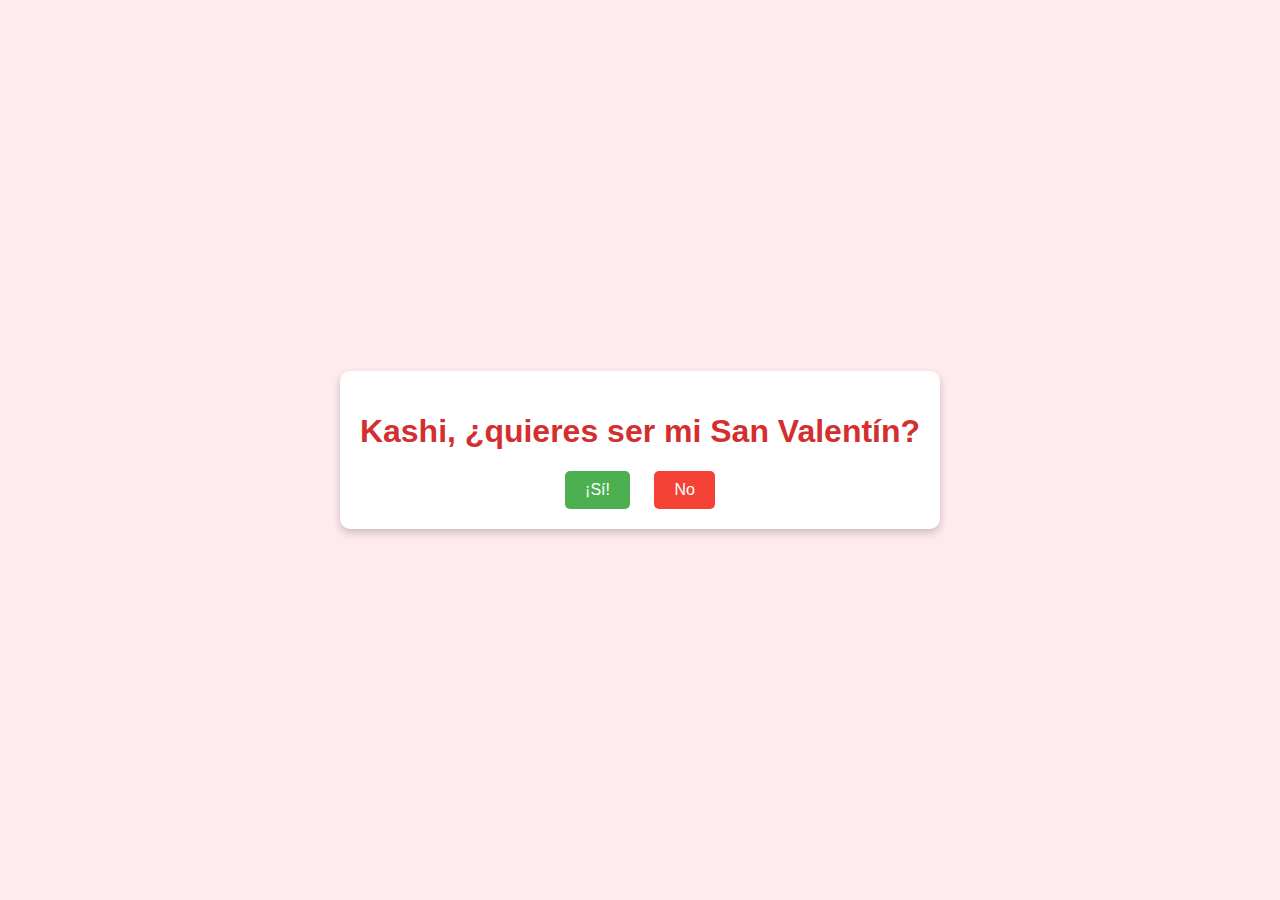
==== sanvalentin.html @ 87d88ce1 "Primer commit" ====
<!DOCTYPE html>
<html lang="es">
<head>
  <meta charset="UTF-8">
  <meta name="viewport" content="width=device-width, initial-scale=1.0">
  <title>¿Quieres ser mi San Valentín, Kashi?</title>
<link rel="stylesheet" href="sanvalentin.css">
</head>
<body>
  <!-- Agregar el audio -->
  <audio autoplay loop>
    <source src="audio/audio1.mp3" type="audio/mpeg">
    Tu navegador no soporta la reproducción de audio.
  </audio>

  <div class="container">
    <h1>Kashi, ¿quieres ser mi San Valentín?</h1>
    <div class="buttons">
      <button id="si">¡Sí!</button>
      <button id="no">No</button>
    </div>
  </div>
<script src="sanvalentin.js"></script>
</body>
</html>
---- sanvalentin.css ----
body {
    font-family: Arial, sans-serif;
    background-color: #ffebee;
    display: flex;
    justify-content: center;
    align-items: center;
    height: 100vh;
    margin: 0;
  }
  .container {
    text-align: center;
    background-color: white;
    padding: 20px;
    border-radius: 10px;
    box-shadow: 0 4px 8px rgba(0, 0, 0, 0.2);
  }
  h1 {
    color: #d32f2f;
  }
  .buttons {
    margin-top: 20px;
  }
  button {
    padding: 10px 20px;
    font-size: 16px;
    border: none;
    border-radius: 5px;
    cursor: pointer;
    margin: 0 10px;
  }
  #si {
    background-color: #4caf50;
    color: white;
  }
  #no {
    background-color: #f44336;
    color: white;
  }
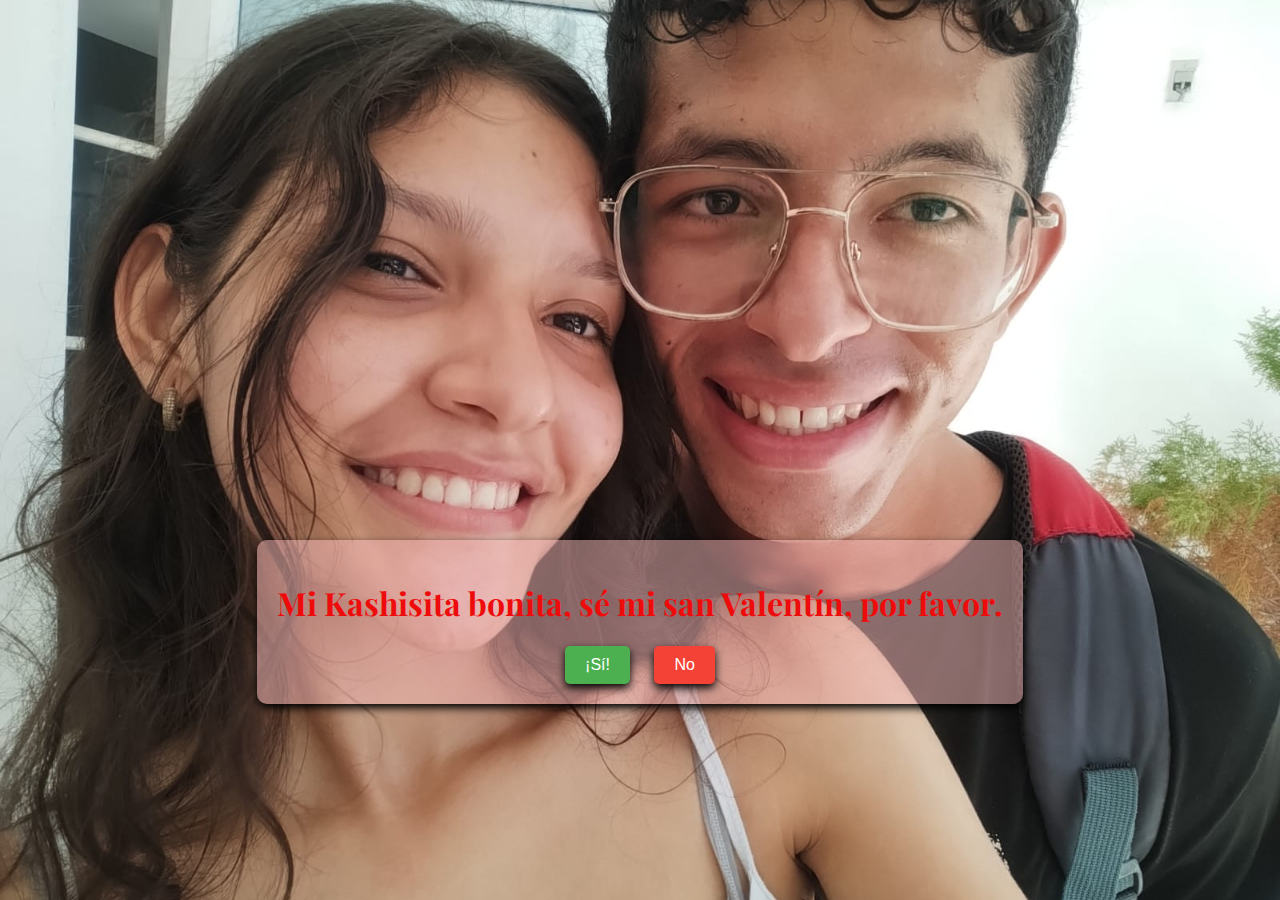
==== commit b806772f: "Ultimos cambios" ====
--- a/sanvalentin.html
+++ b/sanvalentin.html
@@ -1,25 +1,32 @@
 <!DOCTYPE html>
 <html lang="es">
+
 <head>
   <meta charset="UTF-8">
   <meta name="viewport" content="width=device-width, initial-scale=1.0">
   <title>¿Quieres ser mi San Valentín, Kashi?</title>
+  <link rel="stylesheet" href="sanvalentin.css">
+</head>
+
 <link rel="stylesheet" href="sanvalentin.css">
-</head>
+
 <body>
-  <!-- Agregar el audio -->
-  <audio autoplay loop>
-    <source src="audio/audio1.mp3" type="audio/mpeg">
-    Tu navegador no soporta la reproducción de audio.
-  </audio>
+
+  <div>
+    <audio loop>
+      <source src="audio/audio1.mp3" type="audio/mpeg">
+      Your browser does not support the audio element.
+    </audio>
+  </div>
 
   <div class="container">
-    <h1>Kashi, ¿quieres ser mi San Valentín?</h1>
+    <h1>Mi Kashisita bonita, sé mi san Valentín, por favor.</h1>
     <div class="buttons">
       <button id="si">¡Sí!</button>
       <button id="no">No</button>
     </div>
   </div>
-<script src="sanvalentin.js"></script>
+  <script src="sanvalentin.js"></script>
 </body>
+
 </html>--- a/sanvalentin.css
+++ b/sanvalentin.css
@@ -1,38 +1,68 @@
+@import url('https://fonts.googleapis.com/css2?family=Playfair+Display&display=swap');
+
 body {
     font-family: Arial, sans-serif;
-    background-color: #ffebee;
+    background-color: #fff0f0;
     display: flex;
     justify-content: center;
     align-items: center;
     height: 100vh;
     margin: 0;
-  }
-  .container {
+}
+
+.container {
+    position: absolute;
+    top: 60%;
     text-align: center;
-    background-color: white;
+    background-color: #f8bbbb80;
     padding: 20px;
     border-radius: 10px;
-    box-shadow: 0 4px 8px rgba(0, 0, 0, 0.2);
-  }
-  h1 {
-    color: #d32f2f;
-  }
-  .buttons {
+    box-shadow: 0 4px 8px rgba(0, 0, 0, 1);
+}
+
+h1 {
+    font-family: "Playfair Display", serif;
+    font-optical-sizing: auto;
+    font-weight: 700;
+    font-style: normal;
+    color: #ee0b0b;
+}  
+
+.buttons {
     margin-top: 20px;
-  }
-  button {
+}
+
+button {
     padding: 10px 20px;
     font-size: 16px;
     border: none;
     border-radius: 5px;
     cursor: pointer;
     margin: 0 10px;
-  }
-  #si {
+    box-shadow: 0 4px 8px rgba(0, 0, 0, 1);
+}
+
+#si {
     background-color: #4caf50;
     color: white;
-  }
-  #no {
+}
+
+#no {
     background-color: #f44336;
     color: white;
-  }+}
+
+/* Los botones se hacen más grandes cuando el cursor está sobre ellos */
+button:hover {
+    transform: scale(1.1);
+}
+
+/* Quiero añadir una imagen de fondo, yo proporcionaré la imagen */
+body {
+    background-image: url('imagen/imagen1.jpg');
+    background-size: cover;
+    background-repeat: no-repeat;
+    background-attachment: fixed;
+    background-position: center;
+    background-color: #f5f5f5;
+}--- a/sanvalentin.css
+++ b/sanvalentin.css
@@ -1,38 +1,68 @@
+@import url('https://fonts.googleapis.com/css2?family=Playfair+Display&display=swap');
+
 body {
     font-family: Arial, sans-serif;
-    background-color: #ffebee;
+    background-color: #fff0f0;
     display: flex;
     justify-content: center;
     align-items: center;
     height: 100vh;
     margin: 0;
-  }
-  .container {
+}
+
+.container {
+    position: absolute;
+    top: 60%;
     text-align: center;
-    background-color: white;
+    background-color: #f8bbbb80;
     padding: 20px;
     border-radius: 10px;
-    box-shadow: 0 4px 8px rgba(0, 0, 0, 0.2);
-  }
-  h1 {
-    color: #d32f2f;
-  }
-  .buttons {
+    box-shadow: 0 4px 8px rgba(0, 0, 0, 1);
+}
+
+h1 {
+    font-family: "Playfair Display", serif;
+    font-optical-sizing: auto;
+    font-weight: 700;
+    font-style: normal;
+    color: #ee0b0b;
+}  
+
+.buttons {
     margin-top: 20px;
-  }
-  button {
+}
+
+button {
     padding: 10px 20px;
     font-size: 16px;
     border: none;
     border-radius: 5px;
     cursor: pointer;
     margin: 0 10px;
-  }
-  #si {
+    box-shadow: 0 4px 8px rgba(0, 0, 0, 1);
+}
+
+#si {
     background-color: #4caf50;
     color: white;
-  }
-  #no {
+}
+
+#no {
     background-color: #f44336;
     color: white;
-  }+}
+
+/* Los botones se hacen más grandes cuando el cursor está sobre ellos */
+button:hover {
+    transform: scale(1.1);
+}
+
+/* Quiero añadir una imagen de fondo, yo proporcionaré la imagen */
+body {
+    background-image: url('imagen/imagen1.jpg');
+    background-size: cover;
+    background-repeat: no-repeat;
+    background-attachment: fixed;
+    background-position: center;
+    background-color: #f5f5f5;
+}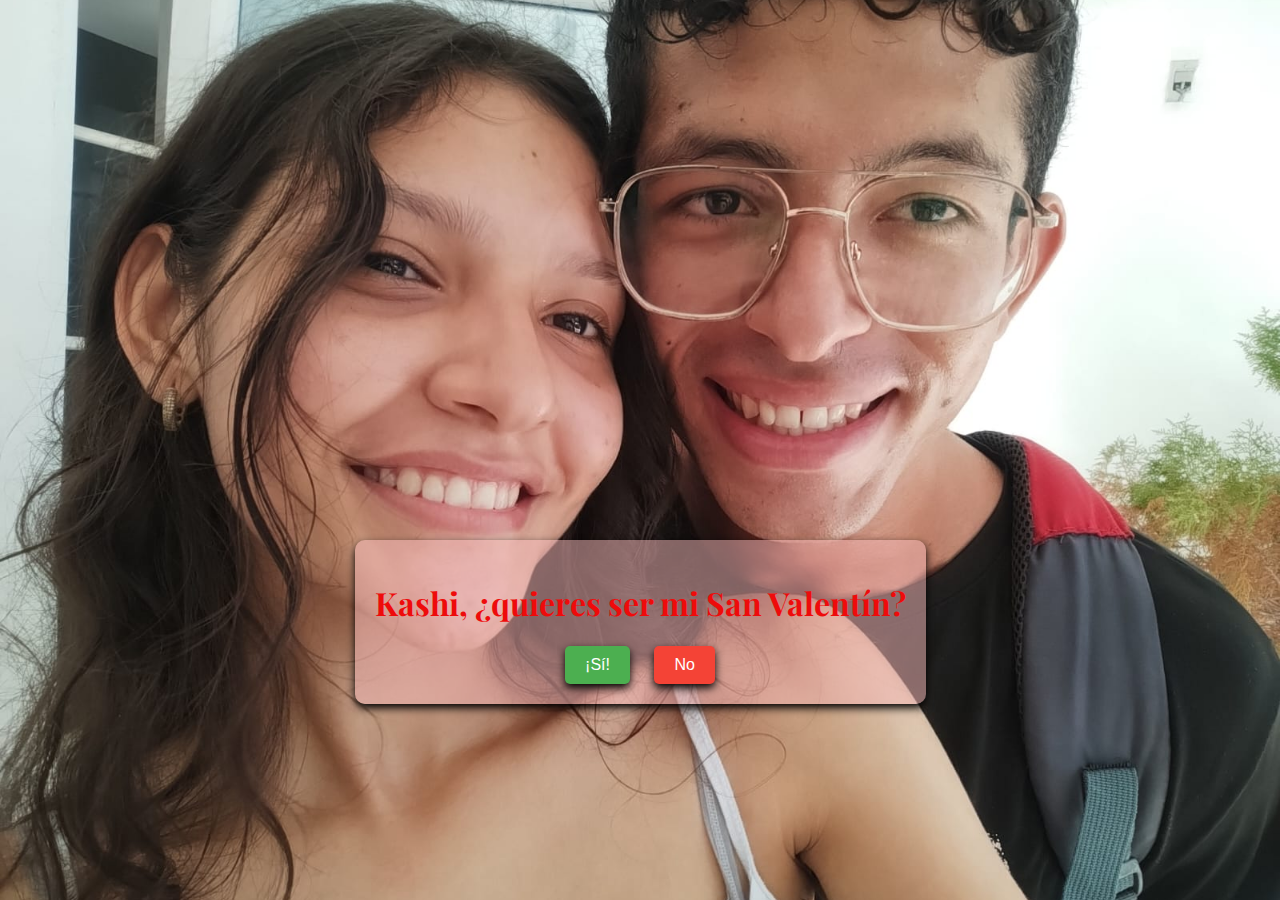
==== commit 672830c8: "audio" ====
--- a/sanvalentin.html
+++ b/sanvalentin.html
@@ -7,8 +7,6 @@
   <title>¿Quieres ser mi San Valentín, Kashi?</title>
   <link rel="stylesheet" href="sanvalentin.css">
 </head>
-
-<link rel="stylesheet" href="sanvalentin.css">
 
 <body>
 
@@ -20,7 +18,7 @@
   </div>
 
   <div class="container">
-    <h1>Mi Kashisita bonita, sé mi san Valentín, por favor.</h1>
+    <h1>Kashi, ¿quieres ser mi San Valentín?</h1>
     <div class="buttons">
       <button id="si">¡Sí!</button>
       <button id="no">No</button>
